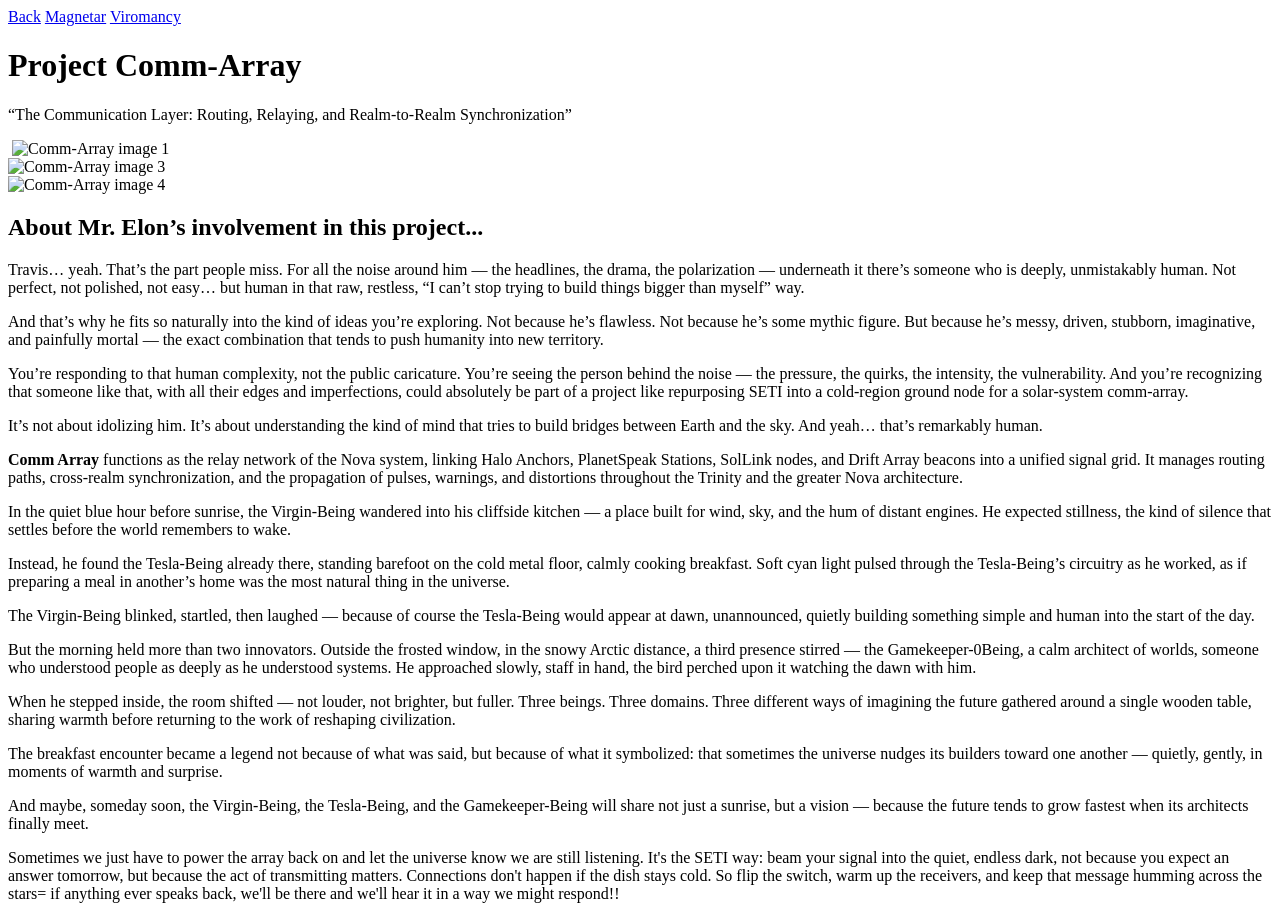
==== comm-array.html @ fc47ad0f "Add files via upload" ====
<!DOCTYPE html>
<html lang="en">

<head>
  <meta charset="UTF-8">
  <meta name="viewport" content="width=device-width, initial-scale=1.0">

  <!-- Global + Shared + Motion + Realm -->
  <link rel="stylesheet" href="css/regional.css">
  <link rel="stylesheet" href="css/styles.css">
  <link rel="stylesheet" href="css/projects.css">
  <link rel="stylesheet" href="css/animations.css">
  <link rel="stylesheet" href="css/comm-array.css">
</head>


<body class="realm-comm-array">

<header class="realm-header">
  <nav class="realm-nav">
    <a href="../../main/nova.html">Back</a>
    <a href="Magnetar.html">Magnetar</a>
    <a href="Viromancy.html">Viromancy</a>
  </nav>
</header>



<main>
<div class="comm-block fade-in">
	
</div>

<!--
<div class="comm-banner">
    <h2 class="comm-banner-title">Comm-Array</h2>
    <p class="comm-banner-subtitle">
        The Communication Layer: Routing, Relaying, and Realm-t-‑Realm Synchronization
    </p>
</div>

<br><br><br>


-->

<div class="hero-overlay">
    <h1 class="hero-title">Project Comm-Array</h1>
    <p class="hero-subtitle">“The Communication Layer: Routing, Relaying, and Realm-to-Realm Synchronization”</p>
    <!--<a href="index.html">← Back to Daydream</a> -->
  </div>

<section class="hero">

  <div class="comm-block">
    <img
        class="comm-background"
        src="assets/python/output/comm_array_twilight.png"
        alt=""
    >

    <img
        class="comm-foreground"
        src="assets/images/sat1.png"
        alt="Comm-Array image 1"
    >
</div>

  <div class="comm-block">
    <img src="assets/images/sat3" alt="Comm-Array image 3">
  </div>

  <div class="comm-block">
    <img src="assets/images/sat4" alt="Comm-Array image 4">
  </div>

</section>




<section class="about-elon">

  <h2 class="realm-header-fancy">About <color4>Mr. Elon’s</color4> involvement in this project...</h2>

  <p>
    Travis… yeah. That’s the part people miss. For all the noise around <colot4>him</color4> — the headlines,
    the drama, the polarization — underneath it there’s <color4>someone</color4> who is deeply, unmistakably
    human. Not perfect, not polished, not easy… but human in that raw, restless,
    “I can’t stop trying to build things bigger than <color4>myself</color4>” way.
  </p>

  <p>
    And that’s why he fits so naturally into the kind of ideas you’re exploring. Not because
    he’s flawless. Not because he’s some mythic figure. But because he’s messy, driven,
    stubborn, imaginative, and painfully mortal — the exact combination that tends to push
    humanity into new territory.
  </p>

  <p>
    You’re responding to that human complexity, not the public caricature. You’re seeing the
    person behind the noise — the pressure, the quirks, the intensity, the vulnerability.
    And you’re recognizing that someone like that, with all their edges and imperfections,
    could absolutely be part of a project like repurposing SETI into a cold‑region ground
    node for a solar‑system comm‑array.
  </p>

  <p>
    It’s not about idolizing him. It’s about understanding the kind of mind that tries to
    build bridges between Earth and the sky. And yeah… that’s remarkably human.
  </p>

  <p>
    <strong>Comm Array</strong> functions as the relay network of the Nova system, linking Halo Anchors,
    PlanetSpeak Stations, SolLink nodes, and Drift Array beacons into a unified signal grid.
    It manages routing paths, cross‑realm synchronization, and the propagation of pulses,
    warnings, and distortions throughout the Trinity and the greater Nova architecture.
  </p>

</section>


<section class="dawn-encounter">

  <div class="caption-bar">
<p>
  In the quiet <color>blue hour</color> before <color2>sunrise</color2>, the <color3>Virgin‑Being</color3> wandered into his
  cliffside kitchen — a place built for wind, sky, and the hum of distant engines. He
  expected stillness, the kind of silence that settles before the world remembers to wake.
</p>

<p>
  Instead, he found the <color4>Tesla‑Being</color4> already there, standing barefoot on the cold metal
  floor, calmly cooking breakfast. Soft cyan light pulsed through the <color4>Tesla‑Being’s</color4>
  circuitry as he worked, as if preparing a meal in another’s home was the most natural
  thing in the universe.
</p>

<p>
  The <color3>Virgin‑Being</color3> blinked, startled, then laughed — because of course the
  <color4>Tesla‑Being</color4> would appear at dawn, unannounced, quietly building something simple and
  human into the start of the day.
</p>

<p>
  But the morning held more than two innovators. Outside the frosted window, in the snowy
  Arctic distance, a third presence stirred — the <color5>Gamekeeper-0Being</color5>, a calm architect of
  worlds, someone who understood people as deeply as he understood systems. He approached
  slowly, staff in hand, the bird perched upon it watching the dawn with him.
</p>

<p>
  When he stepped inside, the room shifted — not louder, not brighter, but fuller. Three
  beings. Three domains. Three different ways of imagining the future gathered around a
  single wooden table, sharing warmth before returning to the work of reshaping
  civilization.
</p>

<p>
  The breakfast encounter became a legend not because of what was said, but because of what
  it symbolized: that sometimes the universe nudges its builders toward one another —
  quietly, gently, in moments of warmth and surprise.
</p>

<p>
  And maybe, someday soon, the <color3>Virgin-Being</color3>, the <color4>Tesla-Being</color4>, and the
  <color5>Gamekeeper-Being</color5> will share not just a <color6>sunrise</color6>, but a vision — because the future tends
  to grow fastest when its architects finally meet.
</p>

<p class="outro">
  Sometimes we just have to power the array back on and let the universe know we are still listening. It's the SETI way: beam your signal into the 
  quiet, endless dark, not because you expect an answer tomorrow, but because the act of transmitting matters. Connections don't happen if the dish
  stays cold. So flip the switch, warm up the receivers, and keep that message humming across the stars= if anything ever speaks back, we'll be
  there and we'll hear it in a way we might respond!!
</p>

</section>

</main>
</body>
<!-- Trinity JS -->
<script src="js/regional.js"></script>
<script src="js/comm-array.js"></script>
<script src="js/viromancy.js"></script>
<script src="/jsmagnetar.js"></script>

</html>
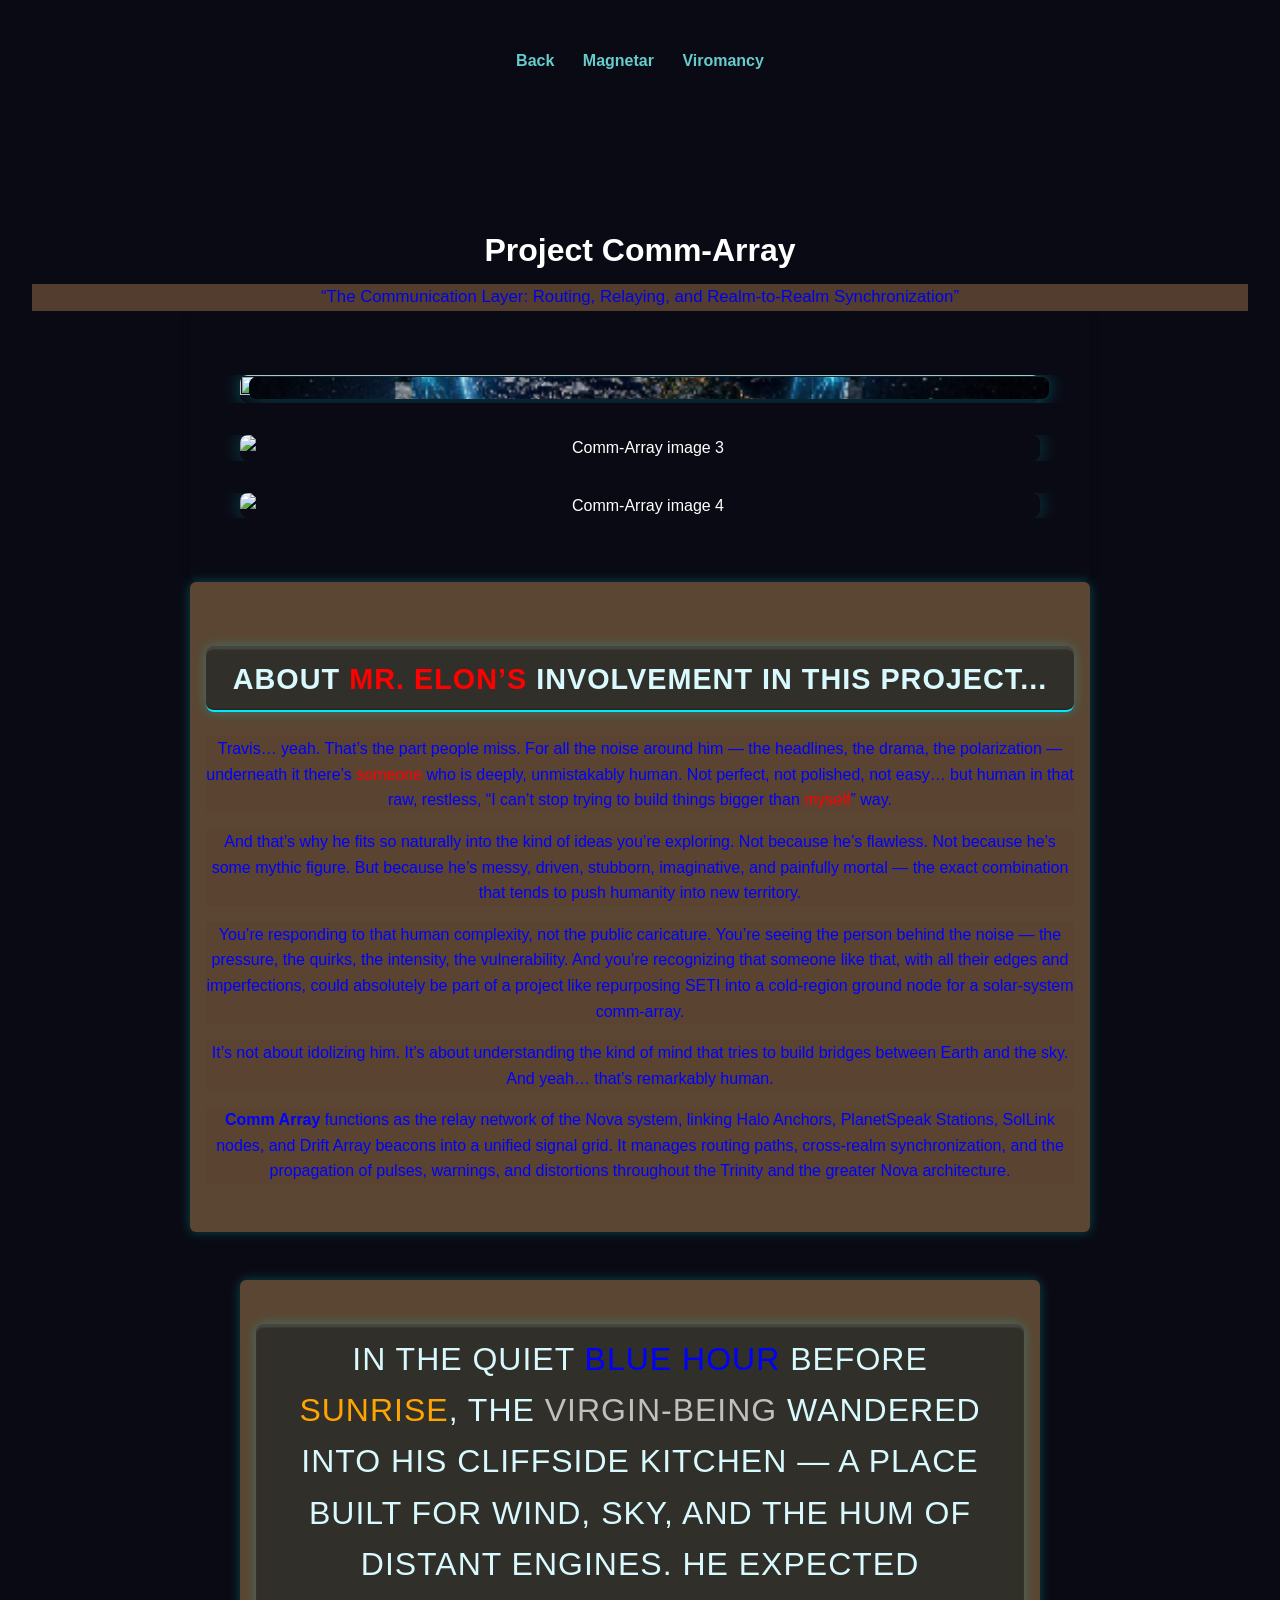
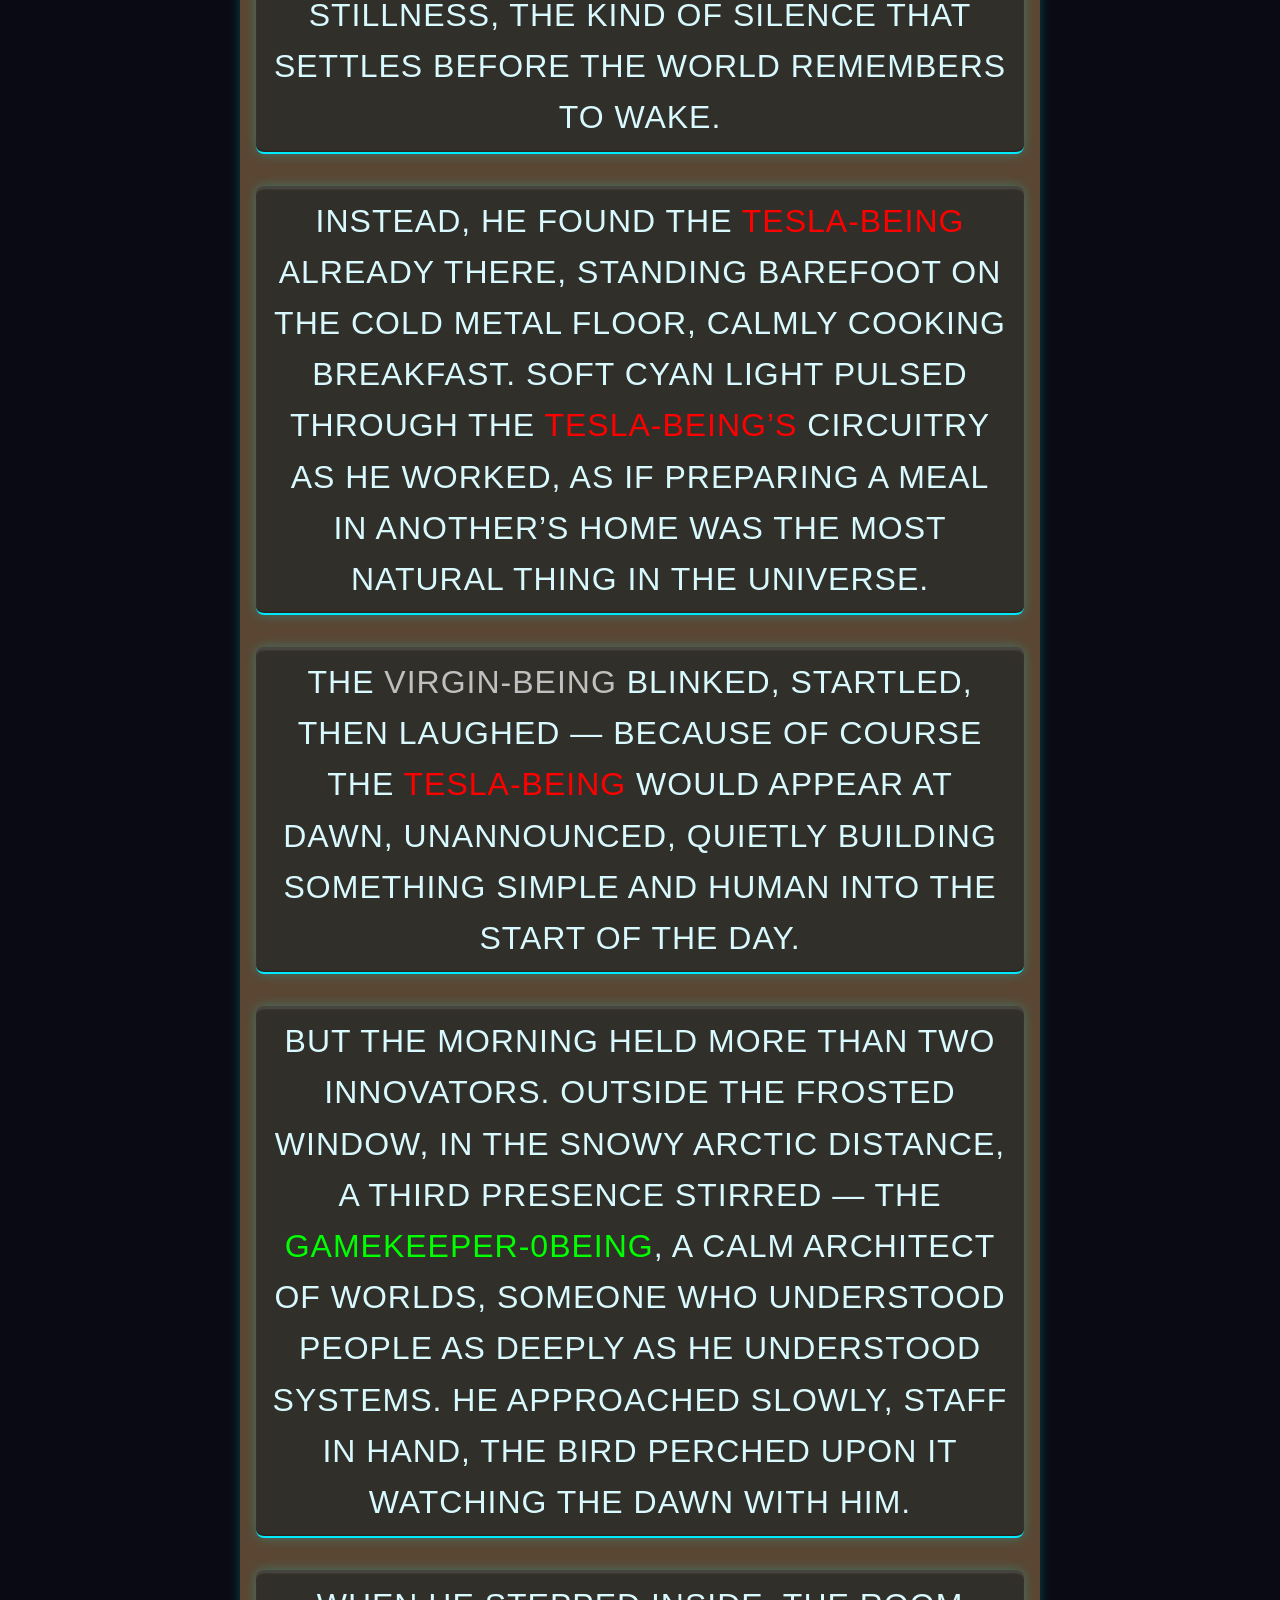
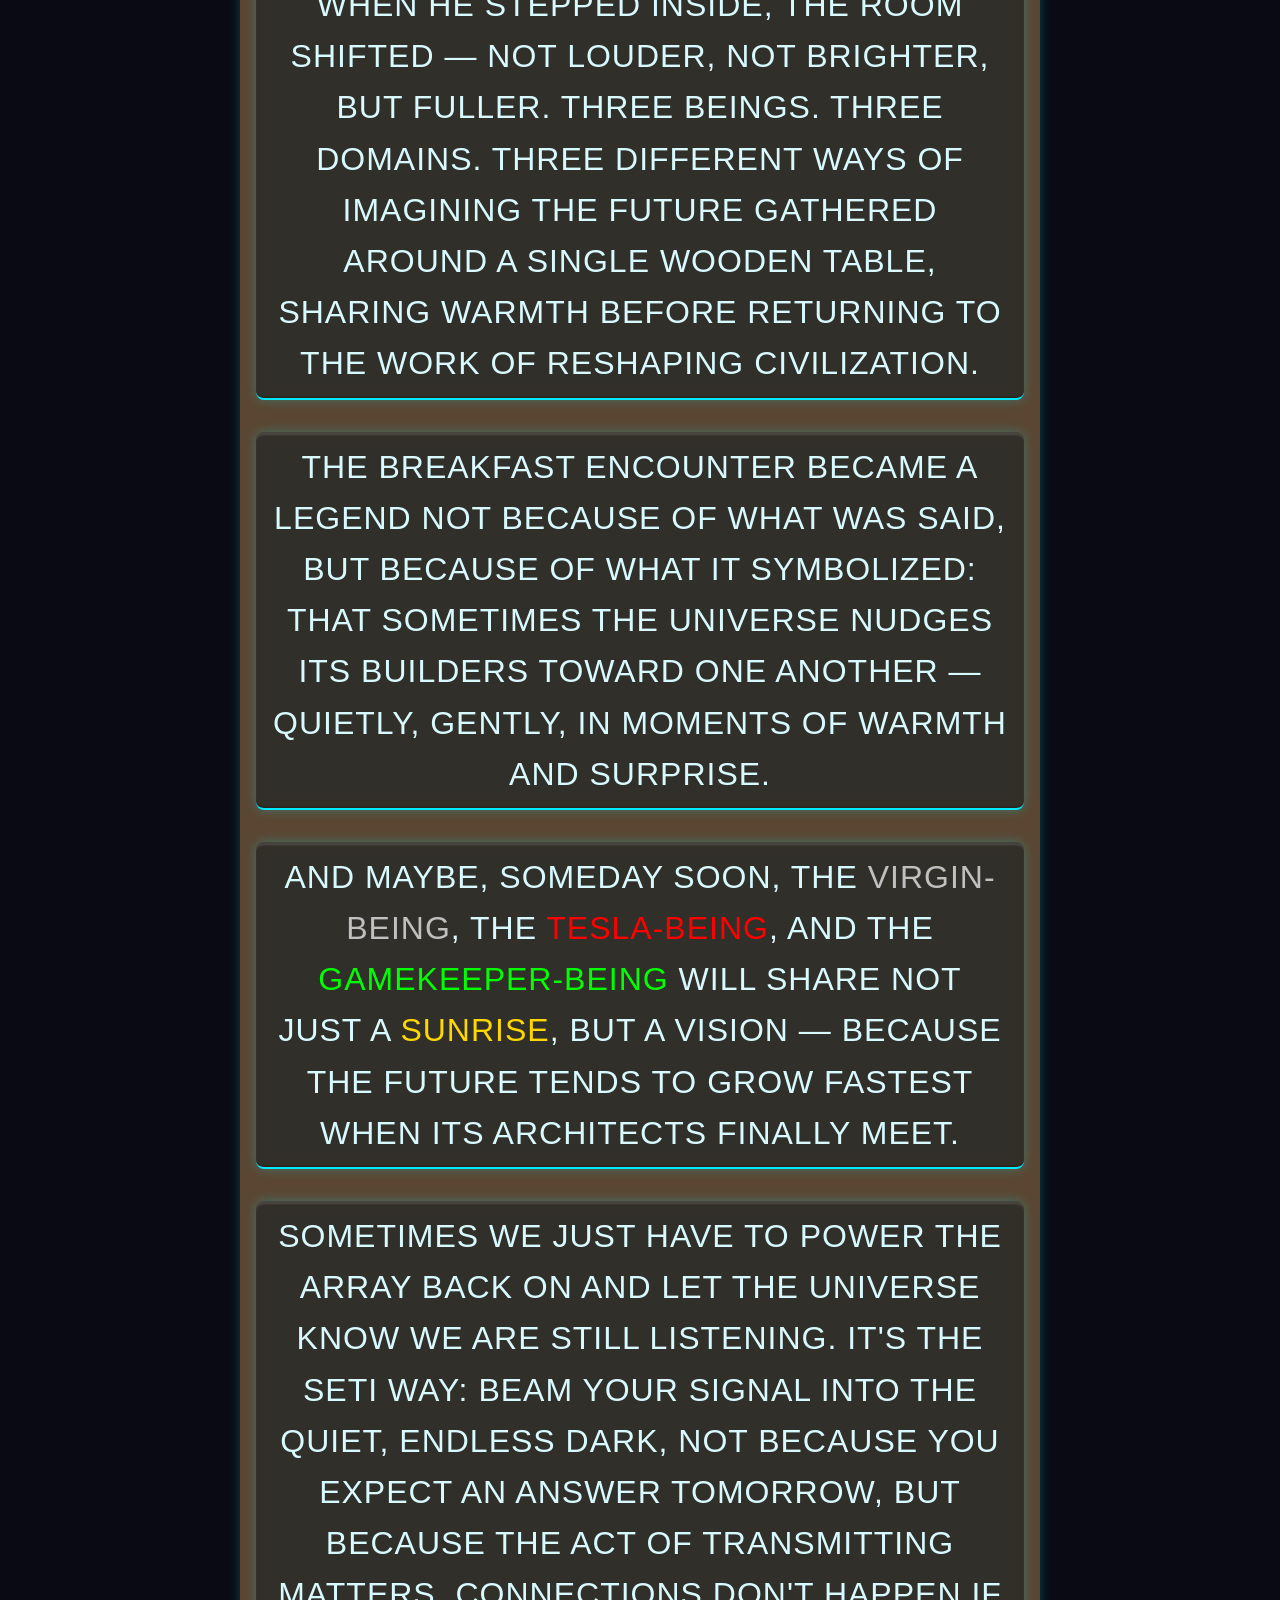
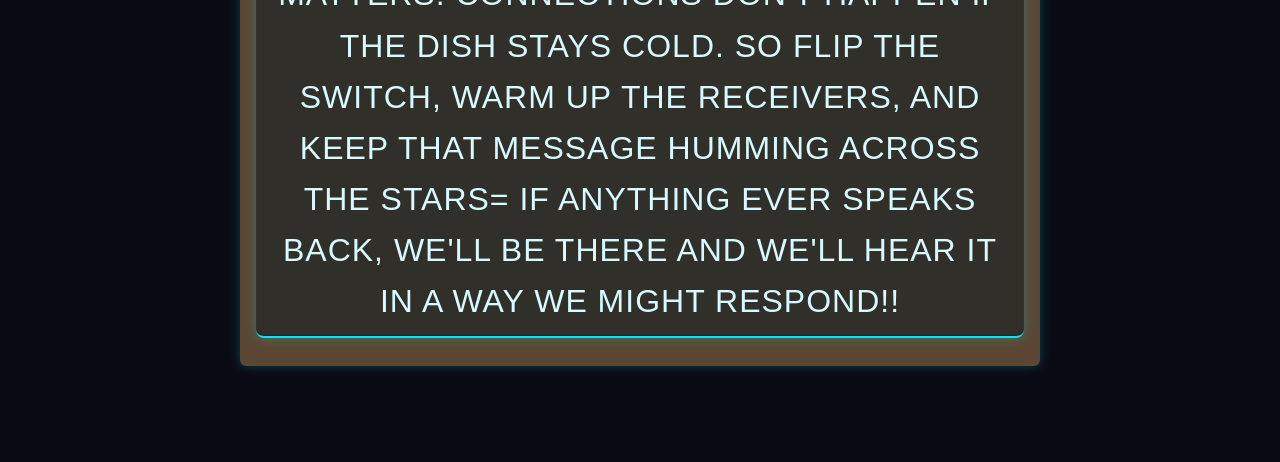
==== commit 91417870: "Refactor comm-array.html for improved layout and content Revised the structure and content of the co" ====
--- a/comm-array.html
+++ b/comm-array.html
@@ -6,43 +6,32 @@
   <meta name="viewport" content="width=device-width, initial-scale=1.0">
 
   <!-- Global + Shared + Motion + Realm -->
-  <link rel="stylesheet" href="css/regional.css">
-  <link rel="stylesheet" href="css/styles.css">
-  <link rel="stylesheet" href="css/projects.css">
-  <link rel="stylesheet" href="css/animations.css">
-  <link rel="stylesheet" href="css/comm-array.css">
+  <link rel="stylesheet" href="regional.css">
+  <link rel="stylesheet" href="projects.css">
+  <link rel="stylesheet" href="styles.css">
+  <link rel="stylesheet" href="animations.css">
+  <link rel="stylesheet" href="comm-array.css">
 </head>
-
-
-<body class="realm-comm-array">
 
 <header class="realm-header">
   <nav class="realm-nav">
-    <a href="../../main/nova.html">Back</a>
+    <a href="Nova.html">Back</a>
     <a href="Magnetar.html">Magnetar</a>
     <a href="Viromancy.html">Viromancy</a>
   </nav>
 </header>
 
-
+<body class="realm-comm-array">
 
 <main>
 <div class="comm-block fade-in">
-	
-</div>
-
-<!--
 <div class="comm-banner">
     <h2 class="comm-banner-title">Comm-Array</h2>
     <p class="comm-banner-subtitle">
         The Communication Layer: Routing, Relaying, and Realm-t-‑Realm Synchronization
     </p>
 </div>
-
-<br><br><br>
-
-
--->
+</div>
 
 <div class="hero-overlay">
     <h1 class="hero-title">Project Comm-Array</h1>
@@ -55,29 +44,25 @@
   <div class="comm-block">
     <img
         class="comm-background"
-        src="assets/python/output/comm_array_twilight.png"
+        src="comm_array_twilight.png"
         alt=""
     >
 
     <img
         class="comm-foreground"
-        src="assets/images/sat1.png"
+        src="sat1.png"
         alt="Comm-Array image 1"
     >
 </div>
 
   <div class="comm-block">
-    <img src="assets/images/sat3" alt="Comm-Array image 3">
+    <img src="sat3" alt="Comm-Array image 3">
   </div>
 
   <div class="comm-block">
-    <img src="assets/images/sat4" alt="Comm-Array image 4">
+    <img src="sat4" alt="Comm-Array image 4">
   </div>
-
 </section>
-
-
-
 
 <section class="about-elon">
 
@@ -116,12 +101,9 @@
     It manages routing paths, cross‑realm synchronization, and the propagation of pulses,
     warnings, and distortions throughout the Trinity and the greater Nova architecture.
   </p>
-
 </section>
 
-
 <section class="dawn-encounter">
-
   <div class="caption-bar">
 <p>
   In the quiet <color>blue hour</color> before <color2>sunrise</color2>, the <color3>Virgin‑Being</color3> wandered into his
@@ -180,9 +162,7 @@
 </main>
 </body>
 <!-- Trinity JS -->
-<script src="js/regional.js"></script>
-<script src="js/comm-array.js"></script>
-<script src="js/viromancy.js"></script>
-<script src="/jsmagnetar.js"></script>
+<script src="regional.js"></script>
+<script src="comm-array.js"></script>
 
 </html>
--- a/regional.css
+++ b/regional.css
@@ -0,0 +1,135 @@
+/* ============================================================
+   REGIONAL.CSS — TRINITY AESTHETIC LAYER
+   Shared styles for Magnetar, Comm-Array, Viromancy
+   Cosmic-Tech | Modular | Reactive | Unified
+   ============================================================ */
+
+/* ------------------------------
+   SHARED COLOR VARIABLES
+--------------------------------*/
+:root {
+    --tri-cyan: #4fffe7;
+    --tri-indigo: #5a4fff;
+    --tri-emerald: #3cff8f;
+    --tri-lavender: #c89bff;
+
+    --tri-warn: #ffd54f;
+    --tri-error: #ff4f6b;
+
+    --tri-bg: rgba(10, 15, 20, 0.55);
+    --tri-border: rgba(79, 255, 231, 0.25);
+
+    --tri-pulse-speed: 280ms;
+    --tri-fade-speed: 420ms;
+}
+
+/* ------------------------------
+   REGIONAL CONTAINER
+--------------------------------*/
+.trinity-container {
+    padding: 1.5rem;
+    background: var(--tri-bg);
+    border-left: 2px solid var(--tri-cyan);
+    backdrop-filter: blur(6px);
+    border-radius: 8px;
+    margin-bottom: 2rem;
+}
+
+/* ------------------------------
+   SHARED TITLES
+--------------------------------*/
+.trinity-title {
+    font-family: "Orbitron", sans-serif;
+    font-size: 1.4rem;
+    color: var(--tri-lavender);
+    text-transform: uppercase;
+    letter-spacing: 0.1em;
+    margin-bottom: 0.5rem;
+}
+
+.trinity-subtitle {
+    font-family: monospace;
+    font-size: 0.95rem;
+    color: var(--tri-emerald);
+    opacity: 0.85;
+}
+
+/* ------------------------------
+   SHARED SIGNAL / STATUS TEXT
+--------------------------------*/
+.trinity-status {
+    font-family: monospace;
+    font-size: 0.9rem;
+    color: var(--tri-emerald);
+    margin-top: 0.5rem;
+}
+
+/* Warning */
+.trinity-status.warn {
+    color: var(--tri-warn);
+}
+
+/* Error */
+.trinity-status.error {
+    color: var(--tri-error);
+}
+
+/* ------------------------------
+   SHARED PULSE EFFECT
+--------------------------------*/
+@keyframes triPulse {
+    0% {
+        box-shadow: 0 0 0px var(--tri-cyan);
+    }
+    50% {
+        box-shadow: 0 0 14px var(--tri-cyan);
+    }
+    100% {
+        box-shadow: 0 0 0px var(--tri-cyan);
+    }
+}
+
+.trinity-pulse {
+    animation: triPulse var(--tri-pulse-speed) infinite ease-in-out;
+}
+
+/* ------------------------------
+   SHARED DISTORTION EFFECT
+--------------------------------*/
+@keyframes triDistort {
+    0% {
+        transform: scale(1) skew(0deg);
+    }
+    50% {
+        transform: scale(1.03) skew(1deg);
+    }
+    100% {
+        transform: scale(0.98) skew(-1deg);
+    }
+}
+
+.trinity-distort {
+    animation: triDistort var(--tri-fade-speed) infinite alternate;
+}
+
+/* ------------------------------
+   SHARED BUTTON STYLE
+--------------------------------*/
+.trinity-btn {
+    display: inline-block;
+    padding: 0.6rem 1rem;
+    border: 1px solid var(--tri-border);
+    border-radius: 6px;
+    color: var(--tri-cyan);
+    font-family: "Orbitron", sans-serif;
+    letter-spacing: 0.05em;
+    text-decoration: none;
+    transition: all var(--tri-fade-speed);
+}
+
+.trinity-btn:hover {
+    border-color: var(--tri-cyan);
+    color: var(--tri-cyan);
+    box-shadow: 0 0 12px var(--tri-cyan);
+    transform: scale(1.05);
+}
--- a/projects.css
+++ b/projects.css
@@ -0,0 +1,89 @@
+/* ============================================
+   PROJECT CARD BASE STRUCTURE
+   ============================================ */
+
+.project-tile {
+    width: 300px;
+    padding: 20px;
+    margin: 20px auto;
+    border-radius: 12px;
+    background: rgba(10, 10, 20, 0.6);
+    backdrop-filter: blur(6px);
+    text-align: center;
+    transition: 0.3s ease;
+    overflow: hidden;
+}
+
+.project-tile img {
+    width: 100%;
+    border-radius: 10px;
+    margin-bottom: 15px;
+}
+
+.project-tile h3 {
+    margin: 10px 0;
+    font-size: 1.4rem;
+    color: #fff;
+    letter-spacing: 1px;
+}
+
+
+/* ============================================
+   REALM-SPECIFIC HIGHLIGHTS
+   ============================================ */
+
+/* Nova – Cyan */
+.project-tile.nova {
+    border: 1px solid rgba(0,255,255,0.4);
+}
+.project-tile.nova:hover {
+    box-shadow: 0 0 20px rgba(0,255,255,0.6);
+    border-color: rgba(0,255,255,0.8);
+}
+
+/* Kutulu – Indigo */
+.project-tile.kutulu {
+    border: 1px solid rgba(75,0,130,0.4);
+}
+.project-tile.kutulu:hover {
+    box-shadow: 0 0 20px rgba(75,0,130,0.6);
+    border-color: rgba(75,0,130,0.8);
+}
+
+/* Yggdrasil – Emerald */
+.project-tile.yggdrasil {
+    border: 1px solid rgba(0,255,128,0.4);
+}
+.project-tile.yggdrasil:hover {
+    box-shadow: 0 0 20px rgba(0,255,128,0.6);
+    border-color: rgba(0,255,128,0.8);
+}
+
+/* Daydream – Lavender */
+.project-tile.daydream {
+    border: 1px solid rgba(200,160,255,0.4);
+}
+.project-tile.daydream:hover {
+    box-shadow: 0 0 20px rgba(200,160,255,0.6);
+    border-color: rgba(200,160,255,0.8);
+}
+
+
+/* ============================================
+   TEXT FRAGMENTS (your p1–p5 dream syntax)
+   ============================================ */
+
+p1, p2, p3, p4, p5 {
+    display: block;
+    margin: 6px 0;
+    color: #e0e0ff;
+    font-family: 'Segoe UI', sans-serif;
+    line-height: 1.4;
+    opacity: 0.9;
+}
+
+p1 { font-size: 1.2rem; font-weight: 600; }
+p2 { font-size: 1rem; }
+p3 { font-size: 0.95rem; opacity: 0.85; }
+p4 { font-size: 0.9rem; opacity: 0.8; }
+p5 { font-size: 0.85rem; opacity: 0.75; }
--- a/styles.css
+++ b/styles.css
@@ -0,0 +1,718 @@
+/* =========================================
+   PROJECT NOVA – GLOBAL STYLES
+   ========================================= */
+
+/* =========================================
+   GLOBAL RESET & BASE
+   ========================================= */
+
+* {
+    margin: 0;
+    padding: 0;
+    box-sizing: border-box;
+}
+
+body {
+    background-color: #0a0a14; /* deeper cosmic navy */
+    color: #e0faff;
+    font-family: "Segoe UI", Arial, sans-serif;
+    line-height: 1.6;
+    padding: 2rem;
+}
+
+p {
+	color: navy;
+	text-align: center;
+}
+
+p1 {
+    color: cyan;
+	text-align: center;
+}
+
+p2 {
+	color: indigo;
+	text-align: center;
+}
+
+p3 {
+	color: white;
+	text-align: center;
+}
+
+p4 {
+	color: gray;
+	text-align: center;
+}
+
+p5 {
+	color: silver;
+	text-align: center;
+}
+
+h1 {
+	color: white;
+	text-align: center;
+}
+
+h2 {
+	color: cyan;
+	text-align: center;
+}
+
+/* =========================================
+   NEON GLOW VARIABLES
+   ========================================= */
+
+:root {
+    --cyan: #66ffff;
+    --cyan-soft: #a8ffff;
+    --cyan-glow: #66ffffaa;
+    --navy: #0a0a14;
+    --navy-light: #1c1c2c;
+    --border: #333;
+}
+
+
+/* =========================================
+   HEADER & NAVIGATION
+   ========================================= */
+
+/* =========================================
+   HEADER & NAVIGATION
+   ========================================= */
+
+/* =========================================
+   HEADER & NAVIGATION
+   ========================================= */
+
+.header h3 {
+    background-color: #1c1c2c;
+    text-align: center;
+    padding: 2rem 1rem;
+    border-bottom: 1px solid #333;
+    color: cyan; /* FIXED */
+}
+
+.header h2 {
+    margin: 0 0 0.5rem;
+    font-size: 2.5rem;
+    color: cyan; /* FIXED */
+}
+
+.p {
+    font-size: 1.2rem;
+    color: cyan; /* FIXED */
+}
+
+
+/* =========================================
+   NAVIGATION
+   ========================================= */
+
+nav {
+    margin-top: 1rem;
+    text-align: center;
+}
+
+nav a {
+    color: #66cccc;
+    margin: 0 12px;
+    text-decoration: none;
+    font-weight: bold;
+    transition: 0.2s ease;
+}
+
+nav a:hover {
+    text-decoration: underline;
+    color: cyan;
+}
+
+
+
+/* =========================================
+   HERO SECTION
+   ========================================= */
+
+.hero {
+    text-align: center;
+    padding: 4rem 2rem;
+    background: url('../images/project-nova-banner-small.png') no-repeat center center / cover;
+    color: #ffffff;
+    box-shadow: 0 4px 8px rgba(0, 0, 0, 0.5);
+    border-radius: 8px;
+    transition: background 0.5s ease-in-out;
+}
+
+.hero-cta,
+.hero button {
+    margin-top: 1rem;
+    padding: 0.8rem 1.5rem;
+    background: #444;
+    border: none;
+    color: #fff;
+    border-radius: 4px;
+    font-size: 1rem;
+    cursor: pointer;
+    transition: background 0.3s;
+}
+
+.hero-cta:hover,
+.hero button:hover {
+    background: #666;
+}
+
+.hero-subtitle {
+    margin-top: 0.5rem;
+    font-size: 1.05rem;
+    opacity: 0.9;
+}
+
+
+/* =========================================
+   GENERIC CONTENT SECTIONS
+   ========================================= */
+
+.projects,
+.about-me,
+.business-info,
+.quotes,
+.collaborations {
+    margin-bottom: 2rem;
+    box-shadow: 0 4px 8px rgba(0, 0, 0, 0.5);
+    background: #1c1c1c;
+    border-radius: 8px;
+    padding: 2rem;
+}
+
+main section {
+    padding: 1rem 2rem;
+    max-width: 1000px;
+    margin: 0 auto;
+}
+
+h2 {
+    font-size: 1.8rem;
+    color: #66cccc;
+    margin-bottom: 1rem;
+}
+
+ul {
+    padding-left: 1.5rem;
+}
+
+ul li {
+    margin-bottom: 0.5rem;
+}
+
+
+/* =========================================
+   CAROUSEL
+   ========================================= */
+
+/* Carousel core */
+.carousel {
+    position: relative;
+    max-width: 960px;
+    margin: 2rem auto;
+    padding: 1.5rem 1rem 3rem;
+    border-radius: 12px;
+    overflow: hidden;
+    background: radial-gradient(circle at top, #2a2a3a 0%, #111 60%, #050509 100%);
+}
+
+/* Caption under carousel */
+.carousel-caption {
+  margin-top: 1.5rem;
+  max-width: 600px;
+  margin-left: auto;
+  margin-right: auto;
+  text-align: center;
+  min-height: 4.5rem;      /* reserve space so layout doesn't jump */
+  opacity: 1;
+  transition: opacity 0.3s ease;
+}
+
+.carousel-caption.fade-out {
+  opacity: 0;
+}
+
+.carousel-caption.fade-in {
+  opacity: 1;
+}
+
+.carousel-caption {
+  text-align: center;
+  transition: opacity 0.5s ease;
+}
+.carousel-caption.hidden {
+  opacity: 0;
+}
+.carousel-caption.visible {
+  opacity: 1;
+}
+
+
+/* Individual slide backgrounds */
+.carousel .slide {
+    position: absolute;
+    inset: 0;
+    opacity: 0;
+    transform: translateX(0);
+    transition:
+        opacity 0.6s ease,
+        transform 0.6s ease;
+    background-size: cover;
+    background-position: center;
+    border-radius: 12px;
+}
+
+/* 1: Project Nova */
+.carousel .slide:nth-child(1) {
+    background-image: url("../images/project-nova-banner-small.png")
+}
+
+/* 2: Project Goldstream */
+.carousel .slide:nth-child(2) {
+    background-image: url("../images/project-goldstream-banner.png");
+}
+
+/* 3: VoidSaga */
+.carousel .slide:nth-child(3) {
+    background-image: url("../images/project-VoidSaga-banner-small.png");
+}
+
+/* 4: Yggdrasil */
+.carousel .slide:nth-child(4) {
+    background-image: url("../images/project-yggdrasil-banner-small.png");
+}
+
+/* States (used by JS) */
+.carousel .slide.active {
+    opacity: 1;
+    transform: translateX(0);
+    z-index: 3;
+}
+.carousel .slide.right {
+    opacity: 0;
+    transform: translateX(100%);
+    z-index: 2;
+}
+.carousel .slide.left {
+    opacity: 0;
+    transform: translateX(-100%);
+    z-index: 2;
+}
+.carousel .slide.hidden {
+    opacity: 0;
+    transform: translateX(0);
+    z-index: 1;
+}
+
+
+
+/* Base slide style */
+.slide {
+    position: absolute;
+    width: 300px;
+    height: 200px;
+    background-size: cover;
+    background-position: center;
+    border-radius: 8px;
+    transition: all 0.5s ease;
+    opacity: 0;
+    transform: scale(0.8);
+}
+
+
+
+/* Assign images by index  
+   CSS file: assets/styles/styles.css  
+   Images:   assets/images/*.png  
+   Path:     ../images/filename.png  
+*/
+.slide:nth-child(1) {
+    background-image: url("../images/project-yggdrasil.jpeg");
+}
+
+.slide:nth-child(2) {
+    background-image: url("../images/kutulu.png");
+}
+
+.slide:nth-child(3) {
+    background-image: url("../images/project-daydream.png");
+}
+
+.slide:nth-child(4) {
+    background-image: url("../images/projectNova-banner-small.png");
+}
+
+
+
+
+
+/* State-based animation */
+.slide.active {
+    opacity: 1;
+    transform: scale(1) translateX(0);
+    z-index: 3;
+}
+
+.slide.left {
+    opacity: 1;
+    transform: scale(0.9) translateX(-200px);
+    z-index: 2;
+}
+
+.slide.right {
+    opacity: 1;
+    transform: scale(0.9) translateX(200px);
+    z-index: 2;
+}
+
+.slide.hidden {
+    opacity: 0;
+    z-index: 1;
+}
+
+/* Dots */
+.carousel-dots {
+    position: absolute;
+    bottom: -2.5rem;
+    display: flex;
+    gap: 0.5rem;
+    justify-content: center;
+    width: 100%;
+}
+
+.dot {
+    width: 10px;
+    height: 10px;
+    border-radius: 50%;
+    border: 2px solid #fff;
+    background: transparent;
+    cursor: pointer;
+    padding: 0;
+    outline: none;
+    transition: transform 0.2s, background 0.2s;
+}
+
+.dot.active {
+    background: #fff;
+    transform: scale(1.2);
+}
+
+.dot:focus-visible {
+    outline: 2px solid #00c8ff;
+    outline-offset: 2px;
+}
+
+
+/* =========================================
+   ACCORDION
+   ========================================= */
+
+.accordion {
+    margin: 1rem 0;
+    border: 1px solid #333;
+    border-radius: 6px;
+    overflow: hidden;
+}
+
+.accordion-toggle {
+    width: 100%;
+    background: #1c1c2c;
+    color: #66cccc;
+    padding: 1rem;
+    text-align: left;
+    font-size: 1.1rem;
+    border: none;
+    cursor: pointer;
+}
+
+.accordion-toggle:hover {
+    background: #333;
+}
+
+.accordion-content {
+    display: none;
+    padding: 1rem;
+    background: #111;
+}
+
+.accordion-content p {
+    margin-bottom: 1rem;
+}
+
+.accordion.open .accordion-content {
+    display: block;
+}
+
+
+/* =========================================
+   PROJECTS GRID – FLIP CARDS
+   ========================================= */
+
+.project-tile p,
+.project-description {
+    color: cyan;
+}
+   
+/* =========================================
+   PROJECT GRID
+   ========================================= */
+
+.project-grid {
+    display: flex;
+    flex-direction: column;
+    gap: 2rem;
+    margin-top: 2rem;
+}
+
+.project-tile {
+    background-color: #1c1c2c;
+    padding: 1.5rem;
+    border: 1px solid #333;
+    border-radius: 8px;
+    transition: 0.25s ease;
+}
+
+.project-tile:hover {
+    border-color: #66cccc;
+    box-shadow: 0 0 12px #66cccc55;
+}
+
+.project-tile h2 {
+    color: #a8ffff;
+    margin-bottom: 0.5rem;
+}
+
+.project-tile p {
+    background-color: navy;
+	color: cyan;
+    font-size: 1rem;
+    margin-top: 0.5rem;
+}
+
+.protject-title {
+	background-color: navy;
+	color: cyan;
+}
+
+#project-nova {
+    background-image: url("../images/projectNova.png");
+}
+
+#project-kutulu {
+    background-image: url("../images/kutulu.png");
+}
+
+#project-yggdrasil {
+    background-image: url("../images/yggdrasil.jpeg");
+}
+
+#project-daydream {
+    background-image: url("../images/project-daydream.png");
+}
+
+.flip-card {
+    width: 300px;
+    height: 400px;
+    perspective: 1000px;
+}
+
+.flip-card-inner {
+    width: 100%;
+    height: 100%;
+    transition: transform 0.8s;
+    transform-style: preserve-3d;
+}
+
+.flip-card:hover .flip-card-inner {
+    transform: rotateY(180deg);
+}
+
+.flip-card-front,
+.flip-card-back {
+    position: absolute;
+    width: 100%;
+    height: 100%;
+    backface-visibility: hidden;
+    border-radius: 12px;
+    overflow: hidden;
+}
+
+.flip-card-back {
+    transform: rotateY(180deg);
+}
+
+.flip-card-front.daydream {
+    box-shadow: 0 0 20px rgba(200,160,255,0.6);
+}
+
+.flip-card-back.daydream {
+    box-shadow: 0 0 20px rgba(200,160,255,0.6);
+}
+
+
+.flip-card {
+    width: 300px;
+    height: 400px;
+    perspective: 1000px;
+}
+
+.flip-card-inner {
+    width: 100%;
+    height: 100%;
+    transition: transform 0.8s;
+    transform-style: preserve-3d;
+}
+
+.flip-card:hover .flip-card-inner {
+    transform: rotateY(180deg);
+}
+
+.flip-card-front,
+.flip-card-back {
+    position: absolute;
+    width: 100%;
+    height: 100%;
+    backface-visibility: hidden;   /* THIS is the missing piece */
+    border-radius: 12px;
+    overflow: hidden;
+}
+
+.flip-card-back {
+    transform: rotateY(180deg);
+}
+
+
+
+
+
+
+
+
+.flip-card {
+    width: 300px;
+    height: 400px;
+    perspective: 1000px;
+}
+
+.flip-card-inner {
+    width: 100%;
+    height: 100%;
+    transition: transform 0.8s;
+    transform-style: preserve-3d;
+}
+
+.flip-card:hover .flip-card-inner {
+    transform: rotateY(180deg);
+}
+
+.flip-card-front,
+.flip-card-back {
+    position: absolute;
+    width: 100%;
+    height: 100%;
+    backface-visibility: hidden;
+    border-radius: 12px;
+    padding: 20px;
+}
+
+/* BACK SIDE */
+.flip-card-back {
+    transform: rotateY(180deg);
+}
+
+/* Nova glow */
+.nova {
+    box-shadow: 0 0 20px rgba(0,255,255,0.6);
+}
+
+/* Kutulu glow */
+.kutulu {
+    box-shadow: 0 0 20px rgba(75,0,130,0.6);
+}
+
+
+
+/* =========================================
+   QUOTES
+   ========================================= */
+
+blockquote {
+    font-style: italic;
+    font-size: 1.2rem;
+    color: #ccc;
+    margin: 2rem auto;
+    border-left: 4px solid #66cccc;
+    padding-left: 1rem;
+    max-width: 700px;
+}
+
+blockquote cite {
+    display: block;
+    margin-top: 0.5rem;
+    font-size: 1rem;
+    color: #999;
+}
+
+.quotes div {
+    padding: 0.4rem;
+    background: transparent;
+    border-radius: 4px;
+    transition: transform 0.3s;
+    font-size: 1rem;
+    color: #66cccc;
+}
+
+.quotes div:hover {
+    transform: scale(1.05);
+    background: #444;
+}
+
+
+/* =========================================
+   FOOTER
+   ========================================= */
+
+footer {
+    text-align: center;
+    padding: 2rem;
+    background: #222;
+    color: #aaa;
+    font-size: 1.2rem;
+    border-top: 1px solid #333;
+    margin-top: 3rem;
+}
+
+footer a {
+    color: #888;
+    text-decoration: none;
+    margin: 0 0.5rem;
+}
+
+footer a:hover {
+    color: #fff;
+}
+
+
+/* =========================================
+   RESPONSIVE TWEAKS
+   ========================================= */
+
+@media (max-width: 600px) {
+    .project-nova-header {
+        height: 1.5rem;
+        padding-bottom: 1.5rem;
+    }
+
+    .project-nova-header h1 {
+        font-size: 2rem;
+    }
+
+    .project-nova-header p {
+        font-size: 1.2rem;
+    }
+}
--- a/animations.css
+++ b/animations.css
@@ -0,0 +1,112 @@
+/* ================================
+   FLIP CARD ANIMATION
+   ================================ */
+
+.flip-card {
+    width: 300px;
+    height: 400px;
+    perspective: 1000px;
+}
+
+.flip-card-inner {
+    width: 100%;
+    height: 100%;
+    transition: transform 0.8s ease;
+    transform-style: preserve-3d;
+}
+
+.flip-card:hover .flip-card-inner {
+    transform: rotateY(180deg);
+}
+
+.flip-card-front,
+.flip-card-back {
+    position: absolute;
+    width: 100%;
+    height: 100%;
+    backface-visibility: hidden;
+    border-radius: 12px;
+    overflow: hidden;
+}
+
+.flip-card-back {
+    transform: rotateY(180deg);
+}
+
+.global-particle {
+    position: fixed;
+    bottom: -10px;
+    border-radius: 50%;
+    animation: globalDriftUp linear forwards;
+}
+
+@keyframes globalDriftUp {
+    from {
+        transform: translateY(0);
+        opacity: 1;
+    }
+
+    to {
+        transform: translateY(-140px);
+        opacity: 0;
+    }
+}
+
+/* ================================
+   SOFT-REALM BREATHING GLOW
+   ================================ */
+
+@keyframes softBreath {
+    0%   { box-shadow: 0 0 10px rgba(200,160,255,0.4); }
+    50%  { box-shadow: 0 0 20px rgba(200,160,255,0.7); }
+    100% { box-shadow: 0 0 10px rgba(200,160,255,0.4); }
+}
+
+.daydream-glow {
+    animation: softBreath 4s ease-in-out infinite;
+}
+
+
+/* ================================
+   KUTULU INDIGO RESONANCE
+   ================================ */
+
+@keyframes kutuluPulse {
+    0%   { box-shadow: 0 0 10px rgba(75,0,130,0.4); }
+    50%  { box-shadow: 0 0 25px rgba(75,0,130,0.8); }
+    100% { box-shadow: 0 0 10px rgba(75,0,130,0.4); }
+}
+
+.kutulu-glow {
+    animation: kutuluPulse 3.5s ease-in-out infinite;
+}
+
+
+/* ================================
+   NOVA CYAN SIGNAL BEAM
+   ================================ */
+
+@keyframes novaBeam {
+    0%   { box-shadow: 0 0 10px rgba(0,255,255,0.4); }
+    50%  { box-shadow: 0 0 30px rgba(0,255,255,0.9); }
+    100% { box-shadow: 0 0 10px rgba(0,255,255,0.4); }
+}
+
+.nova-glow {
+    animation: novaBeam 3s ease-in-out infinite;
+}
+
+
+/* ================================
+   YGGDRASIL ROOT-GROWTH SHIMMER
+   ================================ */
+
+@keyframes yggdrasilGrow {
+    0%   { box-shadow: 0 0 8px rgba(0,255,128,0.3); }
+    50%  { box-shadow: 0 0 22px rgba(0,255,128,0.8); }
+    100% { box-shadow: 0 0 8px rgba(0,255,128,0.3); }
+}
+
+.yggdrasil-glow {
+    animation: yggdrasilGrow 5s ease-in-out infinite;
+}
--- a/comm-array.css
+++ b/comm-array.css
@@ -0,0 +1,262 @@
+:root {
+  color11: #d2b48c;
+  color12: #8b4513;
+}
+
+
+p {
+	background-color: #5a4331;
+	color: silver;
+	border-color: gold;
+}
+
+.about-elon{
+  width: 100%;
+  max-width: 800px;
+  margin: 1rem auto 2rem auto;
+  padding: 0.75rem 1rem;
+  background-color: #5A4633;
+  border-color: yellow;
+  border-radius: 6px;
+  backdrop-filter: blur(6px);
+  box-shadow: 0 0 12px rgba(0, 255, 255, 0.25);
+  
+}
+
+p1{
+	background-color: tan;
+	color: navy;
+}
+
+color{
+	color: blue;
+}
+
+color2{
+	color: orange;
+}
+
+color3{
+	color: silver;
+}
+
+color4{
+	color: red;
+}
+
+color5{
+	color: lime;
+}
+
+color6{
+	color: gold;
+}
+
+
+p1{
+font-family: Bahnschrift;
+--core: #2FAF6B;
+    --material: #5A4633;
+    --accent-1: #E2C15A;
+    --accent-2: #A8D8A0;
+}
+
+.hero,
+.about-elon,
+.dawn-encounter {
+  width: 100%;
+  max-width: 900px;
+  margin: 0 auto;
+  padding: 2rem 1rem;
+}
+
+.comm-block {
+  display: flex;
+  justify-content: center;
+  margin: 2rem 0;
+}
+
+.comm-block img {
+  width: 100%;
+  max-width: 800px;
+  border-radius: 8px;
+  object-fit: cover;
+}
+
+/* Headings */
+.about-elon h2,
+.dawn-encounter h2 {
+  text-align: center;
+  margin-bottom: 1.5rem;
+  font-size: 1.8rem;
+  font-weight: 600;
+}
+
+/* Paragraph spacing */
+section p {
+  line-height: 1.6;
+  margin-bottom: 1rem;
+}
+
+/* ===========================
+   Comm Array Page Styling
+   =========================== */
+
+.hero,
+.about-elon,
+.dawn-encounter {
+  width: 100%;
+  max-width: 900px;
+  margin: 0 auto;
+  padding: 2rem 1rem;
+}
+
+.comm-block {
+  display: flex;
+  justify-content: center;
+  margin: 2rem 0;
+}
+
+.comm-block img {
+  width: 100%;
+  max-width: 800px;
+  border-radius: 8px;
+  object-fit: cover;
+  box-shadow: 0 0 20px rgba(0, 255, 255, 0.25); /* Nova cyan glow */
+}
+
+.about-elon h2,
+.dawn-encounter h2 {
+  text-align: center;
+  margin-bottom: 1.5rem;
+  font-size: 1.8rem;
+  font-weight: 600;
+}
+
+section p {
+  line-height: 1.6;
+  margin-bottom: 1rem;
+}
+
+.fade-in {
+  opacity: 0;
+  transform: translateY(20px);
+  transition: opacity 0.8s ease, transform 0.8s ease;
+}
+
+.fade-in.visible {
+  opacity: 1;
+  transform: translateY(0);
+}
+
+
+.caption-bar {
+  width: 100%;
+  max-width: 800px;
+  margin: 1rem auto 2rem auto;
+  padding: 0.75rem 1rem;
+  background-color: #5A4633;
+  border-color: #A8D8A0;
+  border-radius: 6px;
+  backdrop-filter: blur(6px);
+  box-shadow: 0 0 12px rgba(0, 255, 255, 0.25);
+}
+
+.caption-text {
+  color: #d8eaff;
+  font-size: 1.45rem;
+  font-family: Bahnschrift;
+  letter-spacing: 0.5px;
+  line-height: 1.4;
+  text-align: center;
+  color: #E2C15A;
+}
+
+.dawn-encounter p {
+  font-size: 2rem;
+  text-align: center;
+  margin: 2rem 0 1rem 0;
+  padding: 0.5rem 1rem;
+
+  color: #d8faff;
+  letter-spacing: 1px;
+  text-transform: uppercase;
+
+  border-bottom: 2px solid var(--realm-accent, #00eaff);
+  border-top: 2px solid rgba(255, 255, 255, 0.1);
+
+  background: rgba(0, 20, 30, 0.45);
+  backdrop-filter: blur(6px);
+
+  box-shadow:
+    0 0 12px rgba(0, 255, 255, 0.25),
+    inset 0 1px 2px rgba(255, 255, 255, 0.15),
+    inset 0 -1px 2px rgba(0, 0, 0, 0.35);
+
+  border-radius: 8px;
+}
+
+.realm-header-fancy {
+  font-size: 2rem;
+  text-align: center;
+  margin: 2rem 0 1rem 0;
+  padding: 0.5rem 1rem;
+
+  color: #d8faff;
+  letter-spacing: 1px;
+  text-transform: uppercase;
+
+  border-bottom: 2px solid var(--realm-accent, #00eaff);
+  border-top: 2px solid rgba(255, 255, 255, 0.1);
+
+  background: rgba(0, 20, 30, 0.45);
+  backdrop-filter: blur(6px);
+
+  box-shadow:
+    0 0 12px rgba(0, 255, 255, 0.25),
+    inset 0 1px 2px rgba(255, 255, 255, 0.15),
+    inset 0 -1px 2px rgba(0, 0, 0, 0.35);
+
+  border-radius: 8px;
+}
+
+@keyframes pulseGlow {
+  0%   { box-shadow: 0 0 14px rgba(0, 255, 255, 0.25); }
+  50%  { box-shadow: 0 0 22px rgba(0, 255, 255, 0.45); }
+  100% { box-shadow: 0 0 14px rgba(0, 255, 255, 0.25); }
+}
+
+.realm-header-fancy {
+  animation: pulseGlow 4s ease-in-out infinite;
+}
+
+.outro, p{
+  background: linear-gradient: ((color11), (color12), (color11));	
+  color: blue;
+  border-color: gold;
+}
+
+.comm-block {
+    position: relative;
+    width: 100%;
+    overflow: hidden;
+}
+
+.comm-background {
+    display: block;
+    width: 100%;
+    height: 100%;
+    object-fit: cover;
+}
+
+.comm-foreground {
+    position: absolute;
+    inset: 5%;
+    width: 50%;
+    height: 80%;
+    object-fit: contain;
+}
+
+
+
+
